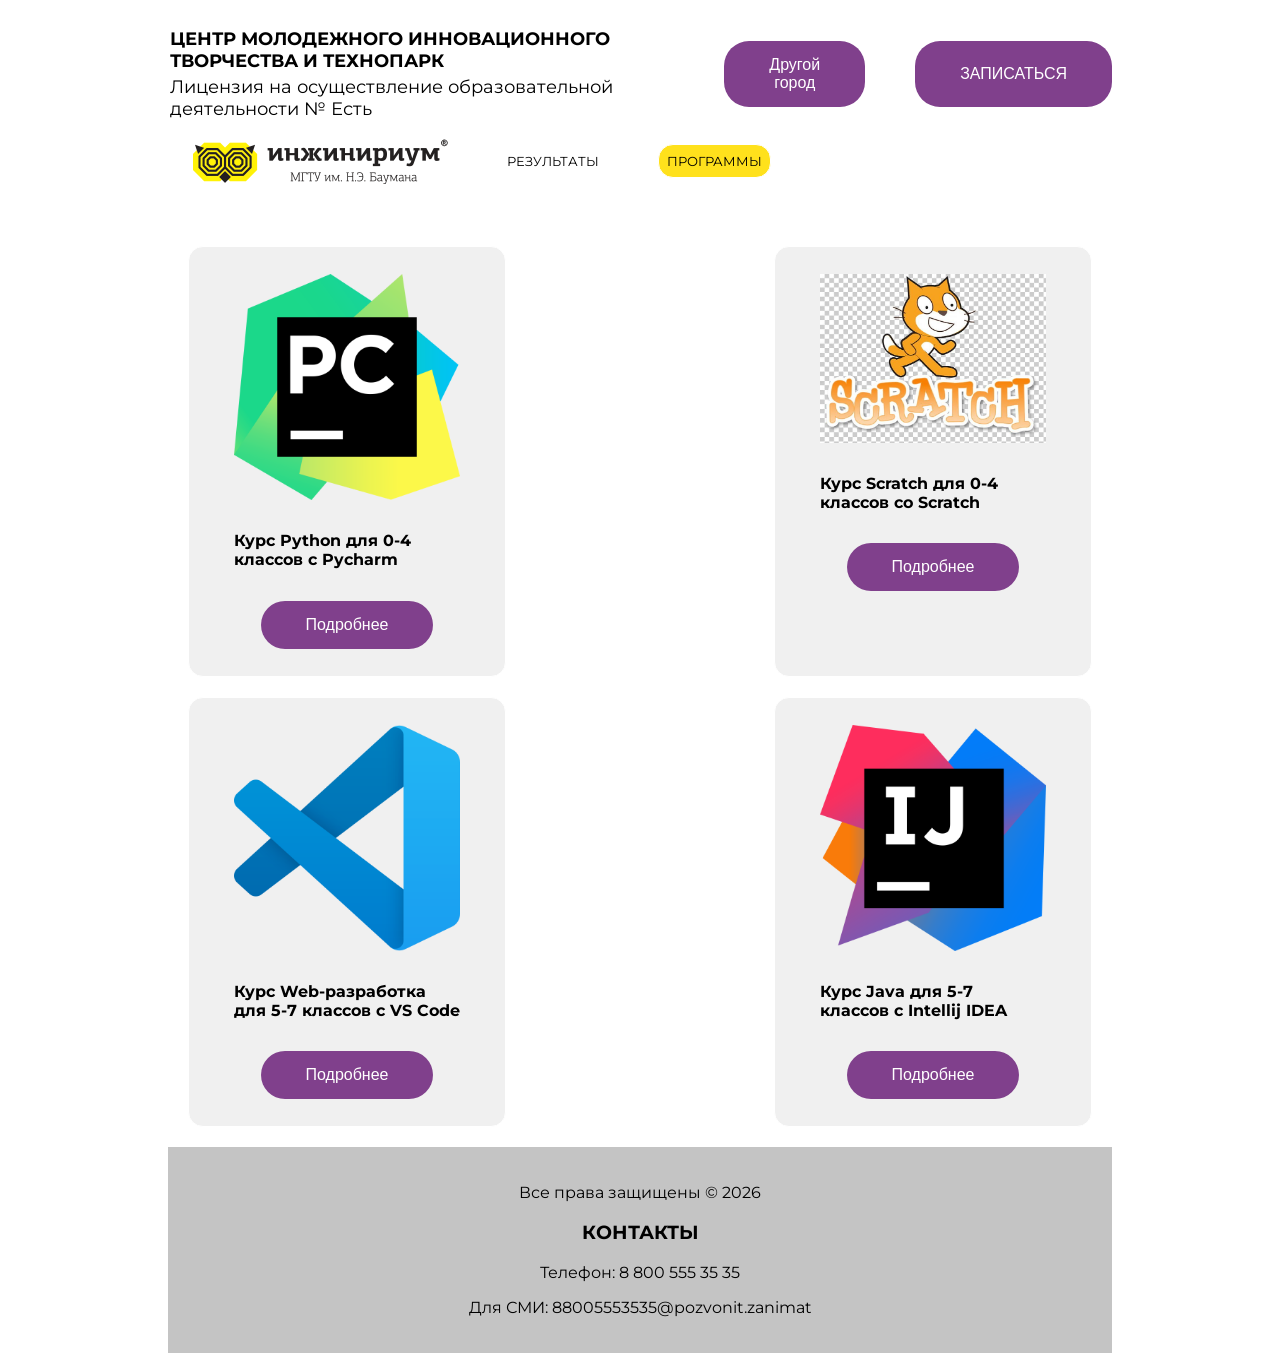
==== programs.html @ 1d94571a "Refactor code structure for improved readability and maintainability" ====
<!DOCTYPE html>
<html lang="en">
<head>
    <meta charset="UTF-8">
    <meta name="viewport" content="width=device-width, initial-scale=1.0">
    <title>Инжинириум WEB задание</title>
    <link href="https://fonts.googleapis.com/css?family=Montserrat:300,400,500,600,700&display=swap" rel="stylesheet">
    <link rel ="stylesheet" href="style.css">
</head>
<body>
    <div id="preloader" aria-hidden="true">
        <div class="preloader__spinner" role="status" aria-label="Загрузка"></div>
    </div>
    <div id="site-content" class="site-content">
        <header>
            <div class="header-container">
                <div class="left-col">
                    <h3 class="title">ЦЕНТР МОЛОДЕЖНОГО ИННОВАЦИОННОГО ТВОРЧЕСТВА И ТЕХНОПАРК</h3>
                    <p class="text">Лицензия на осуществление образовательной деятельности № Есть</p>
                </div>
                <div class="right-col">
                    <button class="btn">Другой город</button>
                    <button class="btn">ЗАПИСАТЬСЯ</button>
                </div>
            </div>
            <div class="second-header-container">
                <img src="inginirium.png" alt="Логотип">
                <a href="result.html">РЕЗУЛЬТАТЫ</a>
                <a href="programs.html" class="main">ПРОГРАММЫ</a>
            </div>
        </header>

        <main>
            <div class="items-container">
                <div class="item wide-paddings">
                    <img src="pycharm.png" alt="Pycharm">
                    <h4>Курс Python для 0-4 классов с Pycharm</h4>
                    <button class="btn">Подробнее</button>
                </div>
                <div class="item wide-paddings">
                    <img src="scratch.jpg" alt="Scratch">
                    <h4>Курс Scratch для 0-4 классов со Scratch</h4>
                    <button class="btn">Подробнее</button>
                </div>
                <div class="item wide-paddings">
                    <img src="vscode.png" alt="VS Code">
                    <h4>Курс Web-разработка для 5-7 классов с VS Code</h4>
                    <button class="btn">Подробнее</button>
                </div>
                <div class="item wide-paddings">
                    <img src="idea.png" alt="Intellij IDEA">
                    <h4>Курс Java для 5-7 классов с Intellij IDEA</h4>
                    <button class="btn">Подробнее</button>
                </div>
            </div>
        </main>

        <footer>
            <p>Все права защищены &copy; 2026</p>
            <h3>КОНТАКТЫ</h3>
            Телефон: 8 800 555 35 35
            <p>Для СМИ: 88005553535@pozvonit.zanimat</p>
        </footer>
    </div>
    <script>
        (function() {
            let MIN_DURATION = 300;
            let start = Date.now();
            let onFinish = function() {
                let elapsed = Date.now() - start;
                let remaining = Math.max(0, MIN_DURATION - elapsed);
                setTimeout(function() {
                    document.documentElement.classList.add('loaded');
                    setTimeout(function() {
                    let p = document.getElementById('preloader');
                    if (p && p.parentNode) {
                        p.parentNode.removeChild(p);
                        document.body.classList.add('loaded');
                    }
                }, 600);
                }, remaining);
            };
            if (document.readyState === 'complete') {
                onFinish();
            } else {
                window.addEventListener('load', onFinish, {once: true});
                setTimeout(function() {
                    if(!document.documentElement.classList.contains('loaded')) {
                        onFinish();
                    }
                }, 5000);
            }
        })();
    </script>
</body>
</html>
---- style.css ----
#preloader {
    position: fixed;
    inset: 0;
    display: grid;
    background: #ffffff;
    place-items: center;
    z-index: 9999;
    transition: opacity 400ms ease, visibility 400ms ease;
    opacity: 1;
    visibility: visible;
}
.preloader__spinner {
    width: 50px;
    height: 50px;
    border-radius: 50%;
    border: 5px solid rgba(0,0,0,0.1);
    border-top-color: #0b5fff;
    animation: spin 1s linear infinite;
}
.site-content {
    opacity: 0;
    transform: translateY(6px);
    transition: opacity 500ms cubic-bezier(.2,.8,.2,1), transform 500ms cubic-bezier(.2,.8,.2,1);
}
.loaded .site-content {
    opacity: 1;
    transform: translateY(0);
}

@keyframes spin { to { transform: rotate(360deg);}}

@media (prefers-reduced-motion: reduce) {
    .preloader__spinner { animation: none; }
    #preloader, .site-content { transition: none !important; }
}

body {
    box-sizing: border-box;
    font-family: 'Montserrat', sans-serif;
    padding: 0 40px;
    width: 80vw;
    margin: 0 auto;
}
header {
    margin: 2vw auto;
}
.header-container {
    width: 100%;
    display: flex;
    justify-content: space-between;
    align-items: center;
}
.left-col {
    display: flex;
    flex-direction: column;
}
.left-col * {
    margin: 2px;
    font-size: 2vh;
}
.right-col {
    display: flex;
    gap: 50px;  
}
.btn {
    padding: 15px 45px;
    background-color: #80408c;
    font-size: 16px;
    color: white;
    border: none;
    border-radius: 25px;
}
.second-header-container {
    width: 100%;
    display: flex;
    justify-content:baseline;
    align-items: center;
    padding: 17px 25px;
}
.second-header-container a {
    margin-left: 50px;
    text-decoration: none;
    color: black;
    font-size: 13px;
    padding: 8px;
    border-radius: 15px;
    border: 1px solid white;
}
a.main {
    background-color: #ffe11c;
}
.second-header-container a:hover {
    border: 1px solid black;
}

main {
    width: 100%;
    margin: 0 auto;
}
.items-container {
    display: flex;
    flex-wrap: wrap;
    justify-content: space-between;
    gap: 20px;
    padding: 20px;
}
.item {
    width: 25%;
    display: flex;
    flex-direction: column;
    align-items: center;
    gap: 10px;
    padding: 5px;
    border: 1px solid white;
    border-radius: 15px;
    background-color: #f0f0f0;
}
.item:hover {
    border: 1px solid black;
}
.item img {
    width: 100%;
}
.wide-paddings {
    padding: 3vh 5vh;
}
hr {
    border: none; 
    border-top: 1px solid #ccc;
    width: 100%;
}
footer {
    background-color: #c4c4c4;
    text-align: center;
    padding: 20px;
}
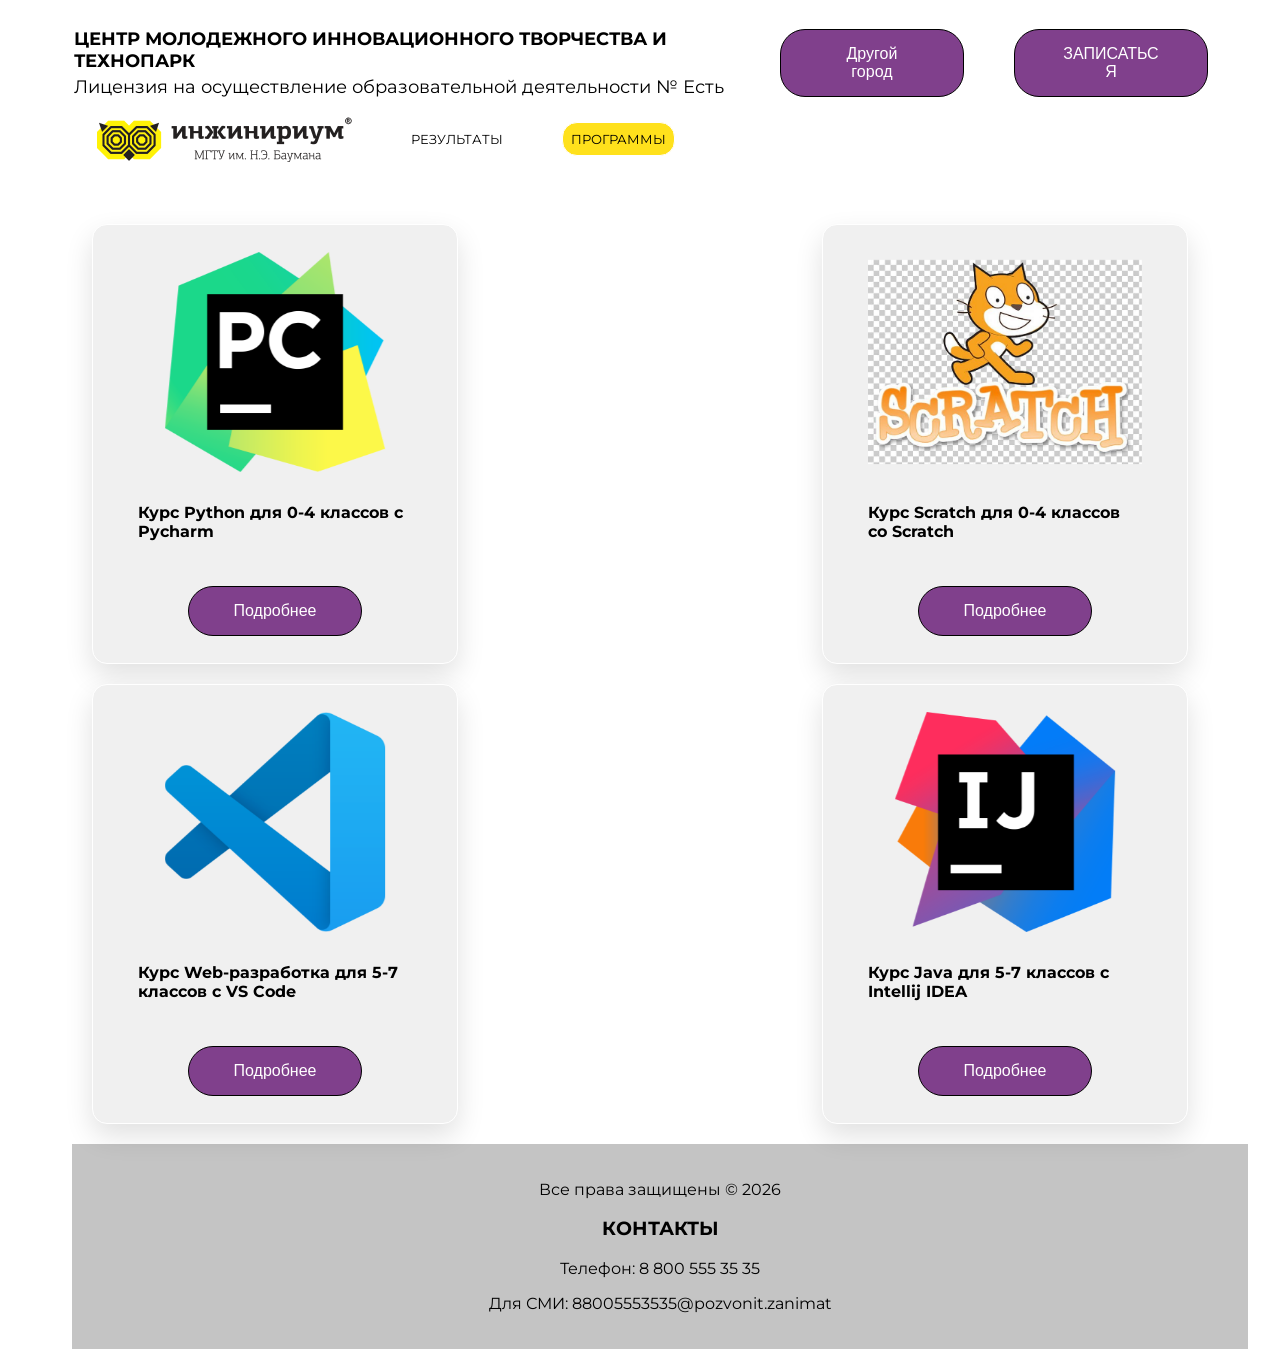
==== commit ef4220f9: "анимации карточек при наведении" ====
--- a/programs.html
+++ b/programs.html
@@ -62,35 +62,6 @@
             <p>Для СМИ: 88005553535@pozvonit.zanimat</p>
         </footer>
     </div>
-    <script>
-        (function() {
-            let MIN_DURATION = 300;
-            let start = Date.now();
-            let onFinish = function() {
-                let elapsed = Date.now() - start;
-                let remaining = Math.max(0, MIN_DURATION - elapsed);
-                setTimeout(function() {
-                    document.documentElement.classList.add('loaded');
-                    setTimeout(function() {
-                    let p = document.getElementById('preloader');
-                    if (p && p.parentNode) {
-                        p.parentNode.removeChild(p);
-                        document.body.classList.add('loaded');
-                    }
-                }, 600);
-                }, remaining);
-            };
-            if (document.readyState === 'complete') {
-                onFinish();
-            } else {
-                window.addEventListener('load', onFinish, {once: true});
-                setTimeout(function() {
-                    if(!document.documentElement.classList.contains('loaded')) {
-                        onFinish();
-                    }
-                }, 5000);
-            }
-        })();
-    </script>
+    <script src="script.js"></script>
 </body>
 </html>
--- a/style.css
+++ b/style.css
@@ -35,10 +35,11 @@
 }
 
 body {
+    overflow-wrap: anywhere;
     box-sizing: border-box;
     font-family: 'Montserrat', sans-serif;
     padding: 0 40px;
-    width: 80vw;
+    width: 95vw;
     margin: 0 auto;
 }
 header {
@@ -67,8 +68,12 @@
     background-color: #80408c;
     font-size: 16px;
     color: white;
-    border: none;
+    border: 1px solid black;
     border-radius: 25px;
+}
+.white-btn {
+    background-color: white;
+    color: black;
 }
 .second-header-container {
     width: 100%;
@@ -101,27 +106,44 @@
     display: flex;
     flex-wrap: wrap;
     justify-content: space-between;
+    align-items: stretch;
     gap: 20px;
     padding: 20px;
 }
 .item {
-    width: 25%;
+    width: 40%;
     display: flex;
     flex-direction: column;
     align-items: center;
     gap: 10px;
+    height: 100%;
     padding: 5px;
     border: 1px solid white;
     border-radius: 15px;
     background-color: #f0f0f0;
+    box-shadow: rgba(0, 0, 0, 0.12) 0px 12px 28px;
+    transform-style: preserve-3d;
+    will-change: transform, box-shadow;
+    transition: box-shadow 0.2s ease;
 }
 .item:hover {
     border: 1px solid black;
 }
 .item img {
     width: 100%;
+    height: 220px;
+    object-fit: contain;
+    display: block;
+}
+.item h4 {
+    width: 100%;
+    min-height: 3.2em;
+}
+.item .btn {
+    margin-top: auto;
 }
 .wide-paddings {
+    width: 25%;
     padding: 3vh 5vh;
 }
 hr {
@@ -130,6 +152,7 @@
     width: 100%;
 }
 footer {
+    width: 100%;
     background-color: #c4c4c4;
     text-align: center;
     padding: 20px;
